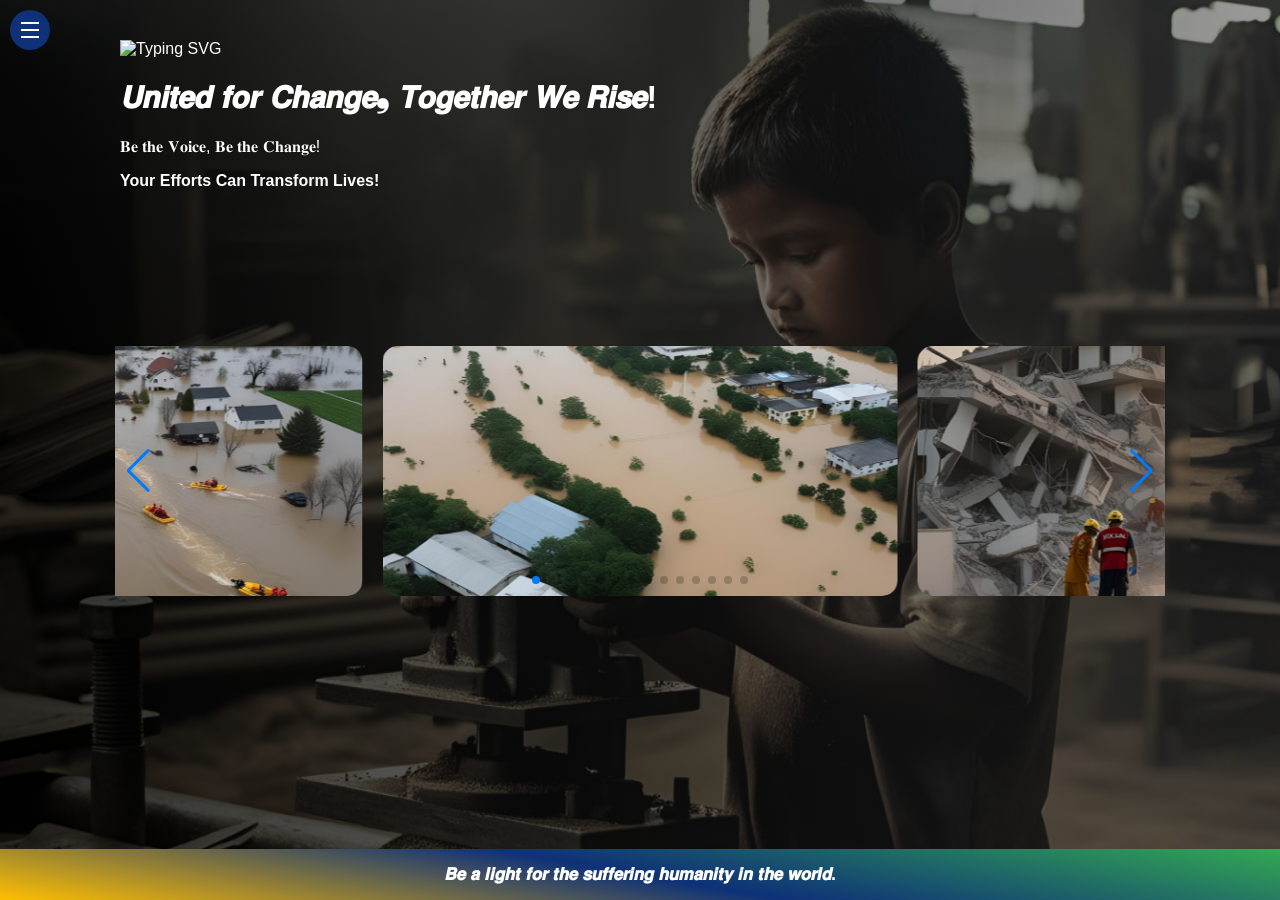
==== index.html @ ced17921 "deleted the pre version + updated the whole repo" ====
<!DOCTYPE html>
<html lang="en">
<head>
    <meta charset="UTF-8">
    <meta name="viewport" content="width=device-width, initial-scale=1.0">
    
    <title>Buena-Comunidad</title>

    <!-- SWIPPER CSS -->
    <link rel="stylesheet" href="https://unpkg.com/swiper/swiper-bundle.min.css">

    <!-- SEO -->
    <!-- PRIMARY META TAGS. -->
    <title>NGO Finder - Connect with Trusted NGOs for Community Service</title>
    <meta name="description" content="Find trusted NGOs for your community service coursework. Explore NGOs aligned with SDGs, current issues, and impactful projects by NUCES students. Start making a difference today!">
    <meta name="keywords" content="NGOs, community service, SDGs, NUCES students, trusted NGOs, NGO finder, social work, volunteer opportunities">
    <meta name="author" content="Your Name or Organization">

    <!-- Open Graph / Facebook -->
    <meta property="og:type" content="website">
    <meta property="og:url" content="https://yourwebsite.com">
    <meta property="og:title" content="NGO Finder - Connect with Trusted NGOs for Community Service">
    <meta property="og:description" content="Find trusted NGOs for your community service coursework. Explore NGOs aligned with SDGs, current issues, and impactful projects by NUCES students. Start making a difference today!">
    <meta property="og:image" content="https://yourwebsite.com/logo.png">

    <!-- Twitter -->
    <meta property="twitter:card" content="summary_large_image">
    <meta property="twitter:url" content="https://yourwebsite.com">
    <meta property="twitter:title" content="NGO Finder - Connect with Trusted NGOs for Community Service">
    <meta property="twitter:description" content="Find trusted NGOs for your community service coursework. Explore NGOs aligned with SDGs, current issues, and impactful projects by NUCES students. Start making a difference today!">
    <meta property="twitter:image" content="https://yourwebsite.com/logo.png">

    <!-- CANONICAL URL -->
    <link rel="canonical" href="https://yourwebsite.com">

    <!-- FAVICON -->
    <link rel="icon" type="image/x-icon" href="./assets/earth.png">


    <!-- SIDE-BAR STYLING -->
    <style>

        body {
            font-family: Arial, sans-serif;
            margin: 0;
            padding: 0;
            background: linear-gradient(to right, rgba(0, 0, 0, 0.8), rgba(44, 43, 43, 0.469)), url('./dis-photo/dis-9.png');
            background-size: cover;
            background-position: center;
            background-attachment: fixed;
            color: white;
            min-height: 100vh;
            display: flex;
            flex-direction: column;
            overflow: hidden;
        }

        /* Toggle Button */
        .sidebar-toggle {
            position: fixed;
            left: 10px;
            top: 10px;
            background: #0E3178;
            border: none;
            border-radius: 50%;
            width: 40px;
            height: 40px;
            display: flex;
            align-items: center;
            justify-content: center;
            cursor: pointer;
            z-index: 1001;
            transition: background 0.3s;
        }

        .sidebar-toggle:hover {
            background: #34A853;
        }

        /* Sidebar */
        .sidebar {
            position: fixed;
            left: -60px;
            top: 75px;
            width: 60px;
            height: 45vh;
            background: linear-gradient(180deg, #0E3178, #34A853, #ffbf00);
            display: flex;
            flex-direction: column;
            align-items: center;
            padding-top: 20px;
            z-index: 1000;
            border-radius: 20px;
            transition: left 0.3s;
            animation: hover-animation 2s infinite;
        }

        .sidebar.active {
            left: 0;
        }

        .nav-link {
            color: white;
            text-decoration: none;
            font-size: 16px;
            margin: 15px 0;
            transition: 0.3s;
            display: flex;
            align-items: center;
            position: relative;
        }

        .nav-link svg {
            width: 24px;
            height: 24px;
        }

        .nav-link .tooltip {
            display: none;
            position: absolute;
            left: 100%;
            margin-left: 10px;
            background: rgba(255, 181, 33, 0.8);
            color: white;
            padding: 5px 10px;
            border-radius: 5px;
            white-space: nowrap;
            font-size: 14px;
            z-index: 1000;
            animation: hover-animation 1s infinite;
        }

        .nav-link:hover .tooltip {
            display: block;
        }

        .container1 {
            margin-left: 80px;
            padding: 40px;
            width: calc(100% - 80px);
            max-width: 850px;
            text-align: left;
        }

        .footer {
            position: fixed;
            bottom: 0;
            left: 0;
            width: 100%;
            background: linear-gradient(10deg,  #ffbf00, #0E3178, #34A853);
            color: white;
            text-align: center;
            padding: 15px 0;
            font-size: 18px;
            font-weight: bold;
            z-index: 1000;
            cursor: pointer;
            transition: background-color 0.3s;
            transform: translateY(0%);
            animation: hover-animation 3s infinite;
        }

        @keyframes hover-animation {
            0% {
                transform: translateY(0%);
            }
            50% {
                transform: translateY(2px);
            }
            100% {
                transform: translateY(0%);
            }
        }

        /* Responsive Design */
        @media (max-width: 768px) {
            .sidebar {
                width: 50px;
                padding-top: 15px;
                font-size: 14px;
                margin: 10px 0;
            }
            .container1 {
                margin-left: 60px;
                padding: 13px;
            }
            .footer {
                font-size: 16px;
            }
        }

        @media (max-width: 480px) {
            .sidebar {
                width: 40px;
                font-size: 12px;
                margin: 8px 0;
            }
            .container1 {
                margin-left: 50px;
                padding: 7px;
            }
            .footer {
                font-size: 14px;
            }
        }

    </style>


    <!-- HEADING'S -->
    <style>
        .sdg-heading-container {
            position: relative;
            text-align: center;
            margin-bottom: 0px;
            z-index: 10;
            padding: 10px;
        }
    
        .sdg-heading {
            font-family: 'Montserrat', sans-serif;
            font-size: 48px;
            font-weight: 700;
            color: #34A853;
            letter-spacing: 2px;
            text-shadow: 2px 2px 4px rgba(199, 198, 192, 0.664);
            margin: 0;
            padding: 4px 8px;
            display: inline-block;
            transition: all 0.4s ease;
        }
    
        .sdg-heading:hover {
            color: #2D9147;
            transform: scale(1.02);
            transition: all 0.4s ease;
            cursor: pointer;
            box-shadow: 2px 2px 8px rgba(255, 203, 61, 0.67);
        }
    
        .swiper-container {
            position: relative;
            padding-top: 20px;
        }
    
        @media (max-width: 768px) {
            .sdg-heading {
                font-size: 32px;
                padding: 8px 16px;
            }
    
            .sdg-heading-container {
                top: auto;
                left: auto;
                margin-bottom: 10px;
            }
    
            .swiper-container {
                padding-top: 10px;
            }
        }
    </style>


    <!-- SLIDES COMPONENT STYLING -->
    <style>
        .container {
            position: relative;
            display: flex;
            justify-content: center;
            align-items: center;
            height: 50vh;
            overflow: hidden;
            background: transparent;
        }

        /* Swiper Slide Styling */
        .swiper {
            width: 82%;
            height: 250px;
            margin: auto;
        }

        .swiper-slide {
            flex-direction: column;
            display: flex;
            align-items: center;
            justify-content: center;
            font-size: 20px;
            font-weight: bold;
            color: white;
            background: rgba(0, 122, 255, 0.3);
            border-radius: 15px;
            backdrop-filter: blur(10px);
            -webkit-backdrop-filter: blur(10px);
            position: relative;
            overflow: hidden;
            box-shadow: burlywood;
        }

        .swiper-slide strong {
            display: block;
            line-height: 1.5;
        }

        .swiper-slide:hover {
            transform: scale(1.05);
        }

        .swiper-slide::before {
            content: "";
            position: absolute;
            width: 100%;
            height: 100%;
            border-radius: 15px;
            /* background: radial-gradient(circle, rgba(255, 255, 255, 0.3) 0%, rgba(0, 0, 0, 0) 80%); */
            opacity: 0;
            transition: opacity 0.3s ease-in-out;
            z-index: -1;
            box-shadow: burlywood;
            cursor: pointer;
        }

        .swiper-slide:hover::before {
            opacity: 1;
        }

        /* Cursor glow effect */
        .glow {
            position: absolute;
            width: 150px;
            height: 150px;
            background: radial-gradient(circle, rgba(255, 255, 255, 0.4) 0%, rgba(0, 0, 0, 0) 70%);
            border-radius: 50%;
            pointer-events: none;
            transform: translate(-50%, -50%) scale(0);
            transition: transform 0.2s ease-out, opacity 0.2s ease-out;
            opacity: 0;
        }

        /* text manipulation */
        .container p {
            font-size: clamp(23px, 3vw, 36px);
            font-weight: bold;
            text-align: center;
        }

        .swiper p {
            font-size: clamp(23px, 3vw, 36px);
        }

        .swiper-slide span {
            font-size: clamp(20px, 2vw, 24px);
        }

        /* Media Queries for Mobile View */
        @media (max-width: 768px) {
            .container {
                height: auto; /* Adjust height for smaller screens */
                padding: 20px; /* Add some padding */
            }

            .swiper {
                width: 90%; /* Increase width for better visibility */
                height: auto; /* Adjust height for smaller screens */
            }

            .swiper-slide {
                font-size: 16px; /* Decrease font size for smaller screens */
                padding: 15px; /* Add padding for better spacing */
            }

            .swiper-slide strong {
                font-size: 18px; /* Adjust strong tag font size */
            }

            .swiper-slide span {
                font-size: 14px; /* Adjust span font size */
            }

            .container p {
                font-size: clamp(18px, 4vw, 28px); /* Adjust paragraph font size */
            }

            .swiper p {
                font-size: clamp(18px, 4vw, 28px); /* Adjust swiper paragraph font size */
            }
        }

        @media (max-width: 480px) {
            .swiper {
                width: 95%; /* Further increase width for very small screens */
            }

            .swiper-slide {
                font-size: 14px; /* Further decrease font size for very small screens */
                padding: 10px; /* Adjust padding */
            }

            .swiper-slide strong {
                font-size: 16px; /* Further adjust strong tag font size */
            }

            .swiper-slide span {
                font-size: 12px; /* Further adjust span font size */
            }

            .container p {
                font-size: clamp(16px, 5vw, 24px); /* Further adjust paragraph font size */
            }

            .swiper p {
                font-size: clamp(16px, 5vw, 24px); /* Further adjust swiper paragraph font size */
            }
        }

        .swiper-slide img {
            width: 100%;
            height: 100%;
            object-fit: contain;
            border-radius: 15px;
            object-fit: cover;
        }
    </style>


    <!-- CURSOR COLOR SELECTION CHANGE -->
    <style>
        ::selection {
            background-color: rgb(255, 204, 112);
            color: #333;
        }

        /* For webkit browsers (Chrome, Safari) */
        ::-moz-selection {
            background-color: rgb(255, 204, 112);
            color: #333;
        }

        /* For Firefox */
        ::selection {
            background-color: rgb(255, 204, 112);
            color: #333;
        }

    </style>


    <!-- SCROLL BAR DESIGN -->
    <style>
        /* addign a cursor */
        * {
            cursor:-moz-grabbing;
        }

        /* Styling the scroll wheel */
        body {
            overflow-y: scroll;
            scrollbar-width: thin;
            scrollbar-color: rgb(50, 164, 58) rgb(200, 80, 192);
            scroll-behavior: smooth;
        }

        /* Chrome, Edge, Safari */
        ::-webkit-scrollbar{
            cursor: pointer;
            width: 15px; /* Thin scrollbar */
            border-radius: 5px;
            scroll-behavior: smooth;
        }

        ::-webkit-scrollbar-thumb {
            cursor:pointer;
            background-color: rgb(66, 248, 78);
            border-radius: 4px;
            scroll-behavior: smooth;
        }

        ::-webkit-scrollbar-track {
            background: rgb(65, 88, 208);
            scroll-behavior: smooth;
        }
    </style>


</head>
<body>

    
    <!-- Toggle Button -->
    <button id="sidebar-toggle" class="sidebar-toggle">
        <svg xmlns="http://www.w3.org/2000/svg" viewBox="0 0 24 24" width="24" height="24">
            <path d="M3 4h18v2H3V4zm0 7h18v2H3v-2zm0 7h18v2H3v-2z" fill="white"/>
        </svg>
    </button>

    <!-- SIDEBAR -->
    <div class="sidebar" id="sidebar">

        <a href="#home" class="nav-link">
            <svg xmlns="http://www.w3.org/2000/svg" viewBox="0 0 24 24" width="24" height="24">
                <path d="M12 2l-12 9h3v11h6v-7h6v7h6v-11h3z" fill="white"/>
            </svg>
            <span class="tooltip">Home</span>
        </a>

        <a href="about.html" class="nav-link">
            <svg xmlns="http://www.w3.org/2000/svg" viewBox="0 0 24 24" width="24" height="24">
                <path d="M12 12c2.21 0 4-1.79 4-4s-1.79-4-4-4-4 1.79-4 4 1.79 4 4 4zm0 2c-2.67 0-8 1.34-8 4v2h16v-2c0-2.66-5.33-4-8-4z" fill="white"/>
            </svg>
            <span class="tooltip">About</span>
        </a>
        
        <a href="past.html" class="nav-link">
            <svg xmlns="http://www.w3.org/2000/svg" viewBox="0 0 24 24" width="24" height="24">
                <path d="M3 11h18v2h-18v-2zm0 4h12v2h-12v-2zm0-8h18v2h-18v-2zm14 8h4v2h-4v-2z" fill="white"/>
            </svg>
            <span class="tooltip">Past Experiences</span>
        </a>

        <a href="home.html" class="nav-link">
            <svg xmlns="http://www.w3.org/2000/svg" viewBox="0 0 24 24" width="24" height="24">
                <path d="M12 2c5.52 0 10 4.48 10 10s-4.48 10-10 10-10-4.48-10-10 4.48-10 10-10zm-1 14h2v2h-2v-2zm0-10h2v8h-2v-8z" fill="white"/>
            </svg>
            <span class="tooltip">SDG's</span>
        </a>

        <a href="contact.html" class="nav-link">
            <svg xmlns="http://www.w3.org/2000/svg" viewBox="0 0 24 24" width="24" height="24">
                <path d="M21 6h-18c-1.1 0-2 .9-2 2v8c0 1.1.9 2 2 2h18c1.1 0 2-.9 2-2v-8c0-1.1-.9-2-2-2zm-2 4l-7 4-7-4v-2l7 4 7-4v2z" fill="white"/>
            </svg>
            <span class="tooltip">Contact</span>
        </a>
    </div>



    <!-- SLIDING CONTENT [PICTURES] -->
    <div class="container1">

        <img src="https://readme-typing-svg.herokuapp.com/?lines=Welcome+to+Our+Community+👋!!;Together+We+Can+Make+a+Difference!;Fight+Against+Poverty+in+Pakistan!;Support+Education+for+All!;Promote+Healthcare+for+Everyone!;Be+the+Change+You+Want+to+See!&font=Fira%20Code&center=true&width=500&height=50" alt="Typing SVG">
        <h1>𝙐𝙣𝙞𝙩𝙚𝙙 𝙛𝙤𝙧 𝘾𝙝𝙖𝙣𝙜𝙚❟ 𝙏𝙤𝙜𝙚𝙩𝙝𝙚𝙧 𝙒𝙚 𝙍𝙞𝙨𝙚!</h1>
        <p>𝐁𝐞 𝐭𝐡𝐞 𝐕𝐨𝐢𝐜𝐞, 𝐁𝐞 𝐭𝐡𝐞 𝐂𝐡𝐚𝐧𝐠𝐞!</p>
        <p><strong>Your Efforts Can Transform Lives!</strong></p>

    </div>


    <!-- IMAGES CONTAINER -->
    <div class="container" id="first-head">

        <!-- Swiper Container -->
        <div class="swiper mySwiper">
            
            <div class="swiper-wrapper">
                <div class="swiper-slide">
                    <img src="./dis-photo/dis-1.png" alt="image1">
                </div>
                <div class="swiper-slide">
                    <img src="./dis-photo/dis-2.png" alt="image2">
                </div>
                <div class="swiper-slide">
                    <img src="./dis-photo/dis-3.png" alt="image3">
                </div>
                <div class="swiper-slide">
                    <img src="./dis-photo/dis-14.png" alt="image14">
                </div>
                <div class="swiper-slide">
                    <img src="./dis-photo/dis-4.png" alt="image4">
                </div>
                <div class="swiper-slide">
                    <img src="./dis-photo/dis-9.png" alt="image9">
                </div>
                <div class="swiper-slide">
                    <img src="./dis-photo/dis-5.png" alt="image5">
                </div>
                <div class="swiper-slide">
                    <img src="./dis-photo/dis-6.png" alt="image6">
                </div>
                <div class="swiper-slide">
                    <img src="./dis-photo/dis-7.png" alt="image7">
                </div>
                <div class="swiper-slide">
                    <img src="./dis-photo/dis-8.png" alt="image8">
                </div>
                <div class="swiper-slide">
                    <img src="./dis-photo/dis-15.webp" alt="image10">
                </div>
                <div class="swiper-slide">
                    <img src="./dis-photo/dis-16.jpg" alt="image11">
                </div>
                <div class="swiper-slide">
                    <img src="./dis-photo/dis-12.jpg" alt="image12">
                </div>
                <div class="swiper-slide">
                    <img src="./dis-photo/dis-13.png" alt="image13">
                </div>
                
            </div>
                        

            <!-- Pagination -->
            <div class="swiper-pagination"></div>
            <!-- Navigation Buttons -->
            <div class="swiper-button-next"></div>
            <div class="swiper-button-prev"></div>
        </div>
    </div>


    <!-- Footer -->
    <div class="footer">
        𝘽𝙚 𝙖 𝙡𝙞𝙜𝙝𝙩 𝙛𝙤𝙧 𝙩𝙝𝙚 𝙨𝙪𝙛𝙛𝙚𝙧𝙞𝙣𝙜 𝙝𝙪𝙢𝙖𝙣𝙞𝙩𝙮 𝙞𝙣 𝙩𝙝𝙚 𝙬𝙤𝙧𝙡𝙙.
    </div>


    <!-- CALLING SWIPER JS -->
    <script src="https://unpkg.com/swiper/swiper-bundle.min.js"></script>
    

    <!-- SWIPER ANIMATION USED JS LIBARARY HERE. NOTHING SPECIAL -->
    <script>
        var swiper = new Swiper(".mySwiper", {
            grabCursor: true,
            centeredSlides: true,
            slidesPerView: 2,
            spaceBetween: 20,
            loop: true,
            autoplay: {
                delay: 3500,
                disableOnInteraction: false,
            },
            coverflowEffect: {
                rotate: 50,
                stretch: 0,
                depth: 200,
                modifier: 1,
                slideShadows: false,
            },
            pagination: {
                el: ".swiper-pagination",
                clickable: true,
            },
            navigation: {
                nextEl: ".swiper-button-next",
                prevEl: ".swiper-button-prev",
            },
            // Breakpoints for responsive design
            breakpoints: {
                // When window width is >= 320px
                320: {
                    slidesPerView: 1,
                    spaceBetween: 10,
                },
                // When window width is >= 768px
                768: {
                    slidesPerView: 2,
                    spaceBetween: 20,
                },
            },
        });
    
        document.querySelectorAll(".mySwiper .swiper-slide").forEach((slide) => {
            let glow = document.createElement("div");
            glow.classList.add("glow");
            slide.appendChild(glow);
    
            slide.addEventListener("mousemove", (event) => {
                let rect = slide.getBoundingClientRect();
                let x = event.clientX - rect.left;
                let y = event.clientY - rect.top;
                let centerX = rect.width / 2;
                let centerY = rect.height / 2;
    
                let rotateX = (centerY - y) / 15;
                let rotateY = (x - centerX) / 15;
    
                slide.style.transform = `perspective(1000px) rotateX(${rotateX}deg) rotateY(${rotateY}deg) scale(1.05)`;
                
                // Move glow with cursor
                glow.style.left = `${x}px`;
                glow.style.top = `${y}px`;
                glow.style.opacity = "1";
                glow.style.transform = "translate(-50%, -50%) scale(2)";
            });
    
            slide.addEventListener("mouseleave", () => {
                slide.style.transition = "transform 0.3s ease-out";
                slide.style.transform = "perspective(1000px) rotateX(0deg) rotateY(0deg) scale(1)";
    
                // Hide glow smoothly
                glow.style.opacity = "0";
                glow.style.transform = "translate(-50%, -50%) scale(0)";
            });
        });
    </script>


    <!-- TOGGLE SECTION -->
    <script>
        const sidebarToggle = document.getElementById('sidebar-toggle');
        const sidebar = document.getElementById('sidebar');

        // HANDLE INSIDE CLICK (P(E))
        sidebarToggle.addEventListener('click', (event) => {
            event.stopPropagation(); // Prevents immediate closing when clicking the toggle button
            sidebar.classList.toggle('active');
        });

        // HANDLE OUTSIDE CLICK ( 1 - P(E))
        document.addEventListener('click', (event) => {
            if (!sidebar.contains(event.target) && !sidebarToggle.contains(event.target)) {
                sidebar.classList.remove('active');
            }
        });
    </script>

    <!-- STOP RIGHT CLICK. -->
    <script>
        document.addEventListener("contextmenu", function(event) {
            event.preventDefault();
        });
    </script>


    <!-- DISABLE ALL THE KEYBOARD SHORTCUTS [FOR NON TECHNICAL PEOPLE, TECHNICAL PEOPLE DO HAVE ACCESS USING ADVANCE TOOLS] -->
    <script>
        document.addEventListener("keydown", function(event) {
            if (event.ctrlKey && (event.key === "u" || event.key === "s" || event.key === "i" || event.key === "j")) {
                event.preventDefault();
            }
            if (event.key === "F12") {
                event.preventDefault();
            }
        });

        document.addEventListener("keydown", function(event) {
            if (
                (event.ctrlKey && event.shiftKey && (event.key === "I" || event.key === "J" || event.key === "C")) || // Ctrl+Shift+I/J/C
                (event.ctrlKey && event.key === "U") || // Ctrl+U
                (event.key === "F12") // F12
            ) {
                event.preventDefault();
            }
        });
    </script>


    <!-- FOR SEO -->
    <script type="application/ld+json">
        {
            "@context": "https://schema.org",
            "@type": "WebSite",
            "name": "NGO Finder",
            "url": "https://yourwebsite.com",
            "description": "Find trusted NGOs for your community service coursework. Explore NGOs aligned with SDGs, current issues, and impactful projects by NUCES students. Start making a difference today!",
            "potentialAction": {
                "@type": "SearchAction",
                "target": "https://yourwebsite.com/search?q={search_term}",
                "query-input": "required name=search_term"
            }
        }
    </script>


</body>
</html>
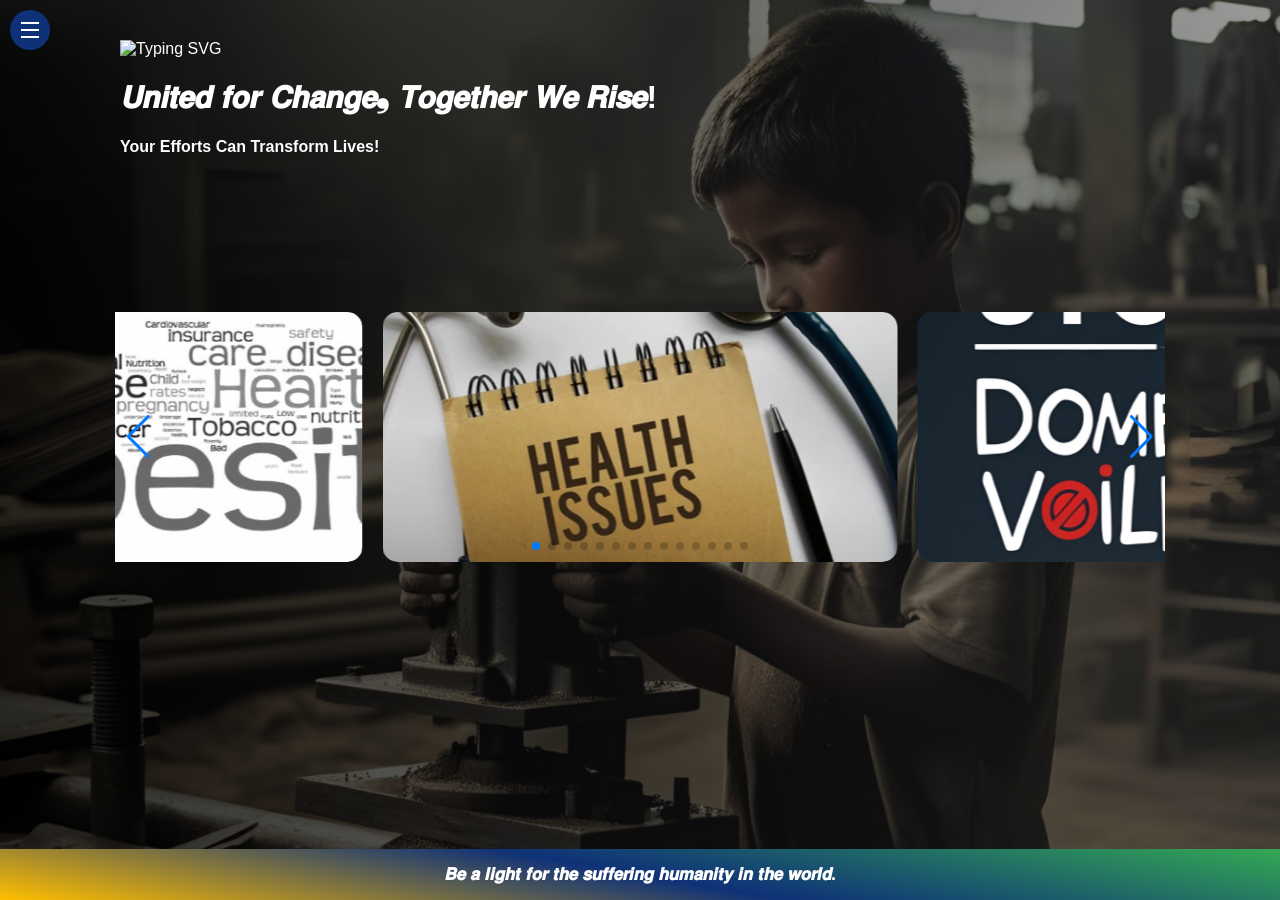
==== commit b3e49fa5: "fixed some disruptions + change OSM-API script" ====
--- a/index.html
+++ b/index.html
@@ -3,38 +3,39 @@
 <head>
     <meta charset="UTF-8">
     <meta name="viewport" content="width=device-width, initial-scale=1.0">
-    
-    <title>Buena-Comunidad</title>
 
     <!-- SWIPPER CSS -->
     <link rel="stylesheet" href="https://unpkg.com/swiper/swiper-bundle.min.css">
 
+    <title>Buena-Comunidad</title>
+
     <!-- SEO -->
-    <!-- PRIMARY META TAGS. -->
-    <title>NGO Finder - Connect with Trusted NGOs for Community Service</title>
-    <meta name="description" content="Find trusted NGOs for your community service coursework. Explore NGOs aligned with SDGs, current issues, and impactful projects by NUCES students. Start making a difference today!">
-    <meta name="keywords" content="NGOs, community service, SDGs, NUCES students, trusted NGOs, NGO finder, social work, volunteer opportunities">
-    <meta name="author" content="Your Name or Organization">
-
-    <!-- Open Graph / Facebook -->
-    <meta property="og:type" content="website">
-    <meta property="og:url" content="https://yourwebsite.com">
-    <meta property="og:title" content="NGO Finder - Connect with Trusted NGOs for Community Service">
-    <meta property="og:description" content="Find trusted NGOs for your community service coursework. Explore NGOs aligned with SDGs, current issues, and impactful projects by NUCES students. Start making a difference today!">
-    <meta property="og:image" content="https://yourwebsite.com/logo.png">
-
-    <!-- Twitter -->
-    <meta property="twitter:card" content="summary_large_image">
-    <meta property="twitter:url" content="https://yourwebsite.com">
-    <meta property="twitter:title" content="NGO Finder - Connect with Trusted NGOs for Community Service">
-    <meta property="twitter:description" content="Find trusted NGOs for your community service coursework. Explore NGOs aligned with SDGs, current issues, and impactful projects by NUCES students. Start making a difference today!">
-    <meta property="twitter:image" content="https://yourwebsite.com/logo.png">
+    <title>Buena Comunidad - Find Trusted NGOs for Community Service</title>
+    <meta name="description" content="Buena Comunidad helps students find trusted NGOs for community service. Explore NGOs aligned with SDGs, current issues, and impactful projects. Start making a difference today!">
+    <meta name="keywords" content="NGOs, community service, SDGs, trusted NGOs, NGO finder, social work, volunteer opportunities, Buena Comunidad">
+    <meta name="author" content="Abdul Ahad">
+
+    <!-- JSON-LD Structured Data -->
+    <script type="application/ld+json">
+        {
+        "@context": "https://schema.org",
+        "@type": "WebSite",
+        "name": "Buena Comunidad",
+        "url": "https://abdulahad968.github.io/Buena-Comunidad/",
+        "description": "Buena Comunidad helps students find trusted NGOs for community service. Explore NGOs aligned with SDGs, current issues, and impactful projects. Start making a difference today!",
+        "potentialAction": {
+            "@type": "SearchAction",
+            "target": "https://abdulahad968.github.io/Buena-Comunidad/search?q={search_term}",
+            "query-input": "required name=search_term"
+        }
+        }
+    </script>
 
     <!-- CANONICAL URL -->
-    <link rel="canonical" href="https://yourwebsite.com">
+    <link rel="canonical" href="https://abdulahad968.github.io/Buena-Comunidad/">
 
     <!-- FAVICON -->
-    <link rel="icon" type="image/x-icon" href="./assets/earth.png">
+    <link rel="icon" type="image/png/gif" href="./assets/partners.png">
 
 
     <!-- SIDE-BAR STYLING -->
@@ -537,10 +538,9 @@
 
     <!-- SLIDING CONTENT [PICTURES] -->
     <div class="container1">
-
+        <!-- Disclamer: all the Images re AI generated. Thanks -->
         <img src="https://readme-typing-svg.herokuapp.com/?lines=Welcome+to+Our+Community+👋!!;Together+We+Can+Make+a+Difference!;Fight+Against+Poverty+in+Pakistan!;Support+Education+for+All!;Promote+Healthcare+for+Everyone!;Be+the+Change+You+Want+to+See!&font=Fira%20Code&center=true&width=500&height=50" alt="Typing SVG">
         <h1>𝙐𝙣𝙞𝙩𝙚𝙙 𝙛𝙤𝙧 𝘾𝙝𝙖𝙣𝙜𝙚❟ 𝙏𝙤𝙜𝙚𝙩𝙝𝙚𝙧 𝙒𝙚 𝙍𝙞𝙨𝙚!</h1>
-        <p>𝐁𝐞 𝐭𝐡𝐞 𝐕𝐨𝐢𝐜𝐞, 𝐁𝐞 𝐭𝐡𝐞 𝐂𝐡𝐚𝐧𝐠𝐞!</p>
         <p><strong>Your Efforts Can Transform Lives!</strong></p>
 
     </div>
@@ -554,10 +554,7 @@
             
             <div class="swiper-wrapper">
                 <div class="swiper-slide">
-                    <img src="./dis-photo/dis-1.png" alt="image1">
-                </div>
-                <div class="swiper-slide">
-                    <img src="./dis-photo/dis-2.png" alt="image2">
+                    <img src="./dis-photo/dis-1.webp" alt="image1">
                 </div>
                 <div class="swiper-slide">
                     <img src="./dis-photo/dis-3.png" alt="image3">
@@ -590,10 +587,13 @@
                     <img src="./dis-photo/dis-16.jpg" alt="image11">
                 </div>
                 <div class="swiper-slide">
-                    <img src="./dis-photo/dis-12.jpg" alt="image12">
-                </div>
-                <div class="swiper-slide">
-                    <img src="./dis-photo/dis-13.png" alt="image13">
+                    <img src="./dis-photo/dis-10.jpg" alt="image2">
+                </div>
+                <div class="swiper-slide">
+                    <img src="./dis-photo/dis-11.jpg" alt="image12">
+                </div>
+                <div class="swiper-slide">
+                    <img src="./dis-photo/dis-17.png" alt="image13">
                 </div>
                 
             </div>
@@ -746,22 +746,5 @@
     </script>
 
 
-    <!-- FOR SEO -->
-    <script type="application/ld+json">
-        {
-            "@context": "https://schema.org",
-            "@type": "WebSite",
-            "name": "NGO Finder",
-            "url": "https://yourwebsite.com",
-            "description": "Find trusted NGOs for your community service coursework. Explore NGOs aligned with SDGs, current issues, and impactful projects by NUCES students. Start making a difference today!",
-            "potentialAction": {
-                "@type": "SearchAction",
-                "target": "https://yourwebsite.com/search?q={search_term}",
-                "query-input": "required name=search_term"
-            }
-        }
-    </script>
-
-
 </body>
 </html>
